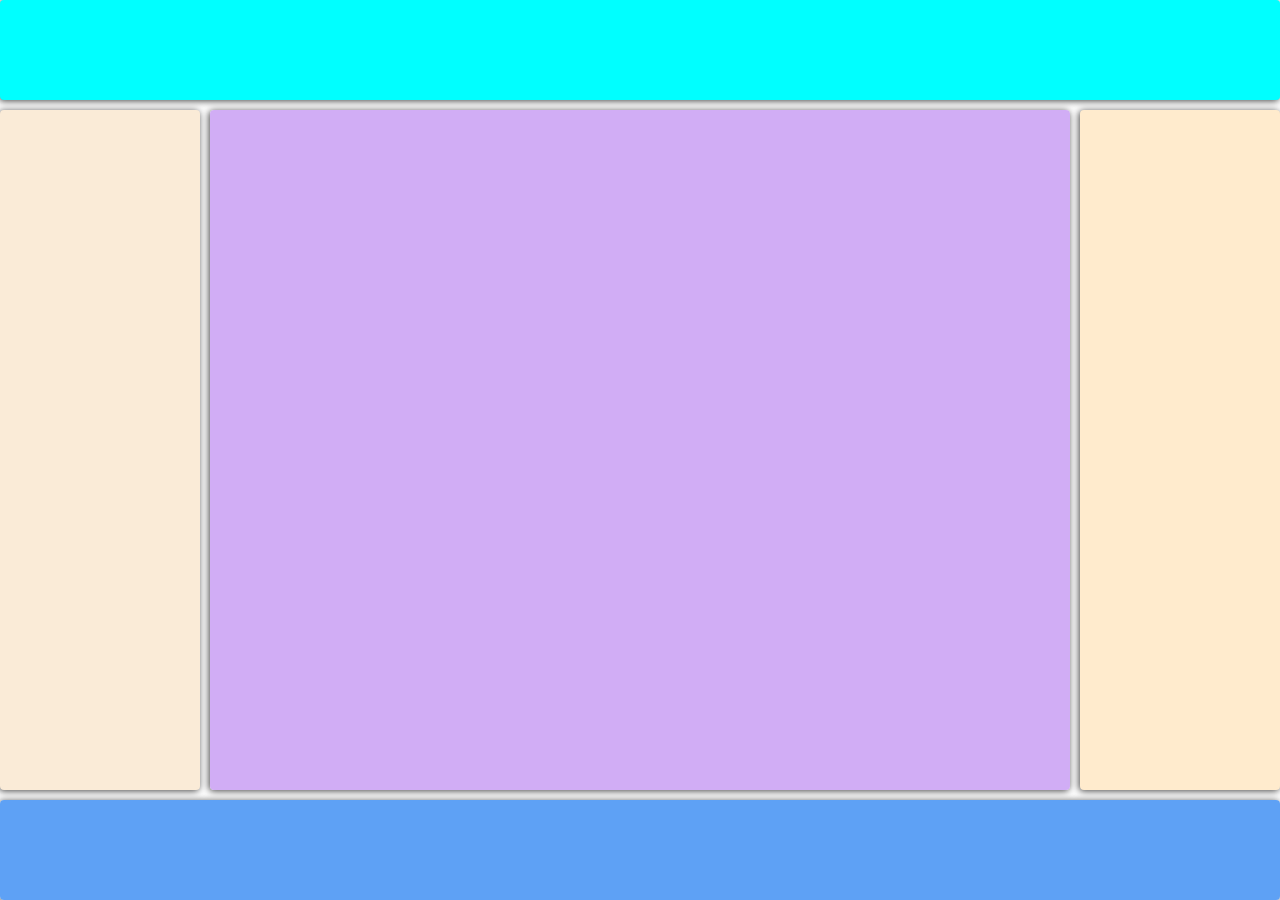
==== Blog_Prueba/nuevoBlog.html @ b7a25f41 "estructura" ====
<!DOCTYPE html>
<html lang="en">
<head>
    <meta charset="UTF-8">
    <meta http-equiv="X-UA-Compatible" content="IE=edge">
    <meta name="viewport" content="width= , initial-scale=1.0">
    <title>Document</title>
    <link rel="stylesheet" href="./grid.css">
</head>
<body class="grid-container">
    <header class="header">

    </header>
    <nav class="nav">

    </nav>
    <aside class="aside">

    </aside>
    <article class="article">

    </article>
    <footer class="footer">
        
    </footer>
</body>
</html>
---- Blog_Prueba/grid.css ----
* {
    box-sizing: border-box;
    margin: 0;
    padding: 0;
}
html {
    height: 100%;
}
body {
    font-family: Cambria, Cochin, Georgia, Times, 'Times New Roman', serif;
    font-size: 1.2rem;
    min-height: 100%;
}
.grid-container > * {
    box-shadow: -1px 1px 7px 0px rgb(0, 0, 0, 0.75);
    border-radius: 4px;
    padding: 10px;
    text-align: center;
}
.header {
    grid-area: header;
    background-color: aqua;
}
.nav {
    grid-area: nav;
    background-color: antiquewhite;
}
.aside {
    grid-area: aside;
    background-color: blanchedalmond;
}
.article {
    grid-area: article;
    background-color: rgba(202, 159, 243, 0.858);
}
.footer {
    grid-area: footer;
    background-color: rgba(64, 144, 243, 0.845);
}
/*Aqui procedemos a desarrollar las mediciones para cada uno de nuestras etiquetas de la estructura.*/
.grid-container {
    display: grid;
    gap: 10px;
    grid-template:
    'header'  100px
    'nav'     50px
    'article' auto
    'aside'   100px
    'footer'  100px;
}
@media (min-width: 600px) {
    .grid-container {
    grid-template: 
    'header header' 100px
    'nav    nav'    50px
    'aside  article' auto
    'footer footer' 100px /
    200px   auto;
}
}
@media (min-width: 900px) {
    .grid-container {
        grid-template: 
        'header header header'  100px
        'nav  article   aside'  auto
        'footer footer  footer' 100px /
        200px   auto    200px;
}
}
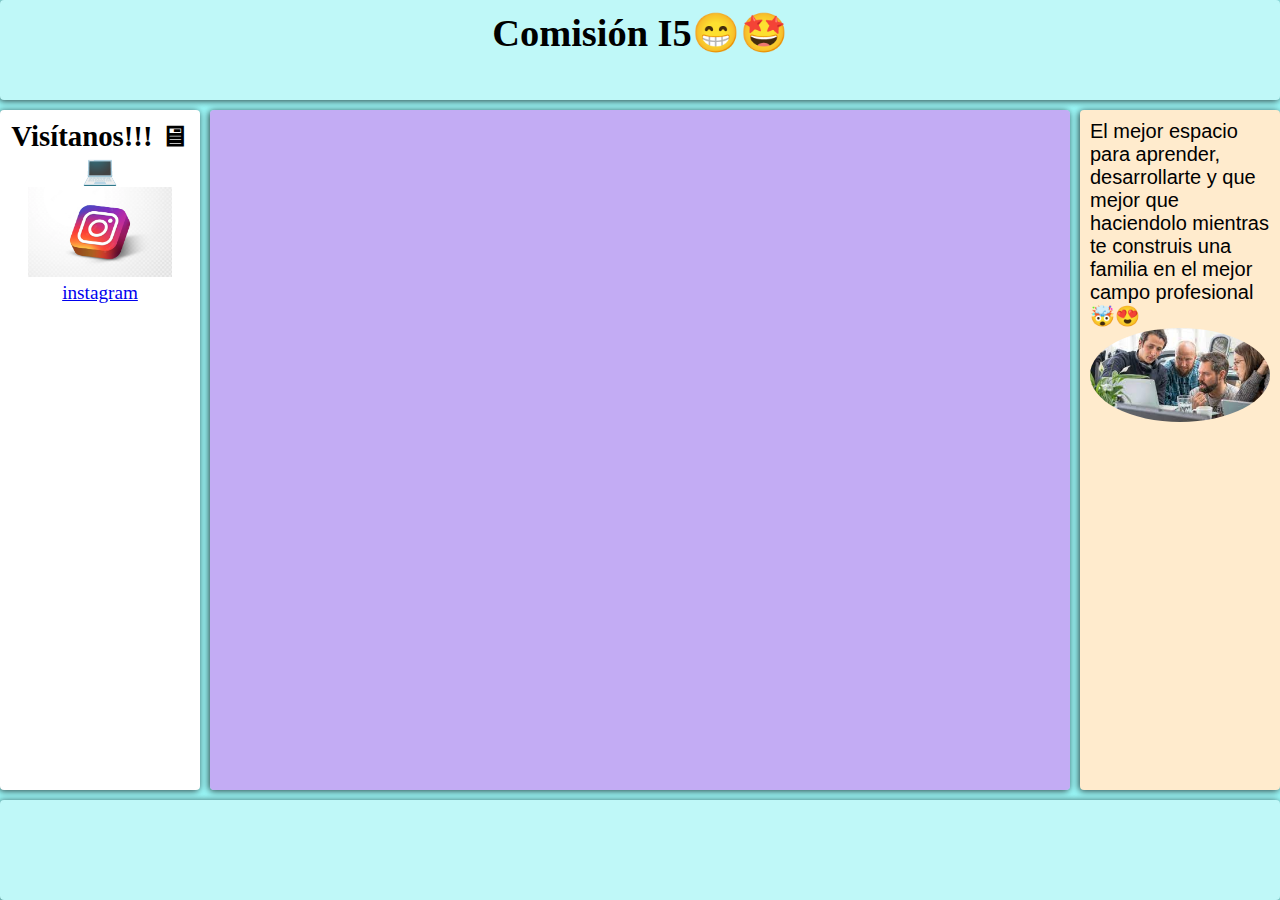
==== commit b19ca3d0: "Blog17" ====
--- a/Blog_Prueba/nuevoBlog.html
+++ b/Blog_Prueba/nuevoBlog.html
@@ -9,19 +9,29 @@
 </head>
 <body class="grid-container">
     <header class="header">
-
+        <h1><strong>Comisión I5</strong>😁🤩</h1>
     </header>
     <nav class="nav">
-
+        <h2>Visítanos!!! 🖥💻</h2>
+        <img src="./logoBlo.jpg" width="80%" height="auto" alt="">
+        <a href="https://www.instagram.com">instagram</a>
     </nav>
     <aside class="aside">
+        <p>El mejor espacio para aprender, desarrollarte y que mejor que haciendolo mientras te construis una familia en el mejor campo profesional 🤯😍</p>
+        <div>
+            <img src="./imgBlog.jpg" width="100%" height="auto" alt="imagen profesional" id="ball">
+        </div>
+    </aside>
+    <main class="article">
+        <section>
+            <article>
 
-    </aside>
-    <article class="article">
+            </article>
+        </section>
 
-    </article>
+    </main>
     <footer class="footer">
-        
+
     </footer>
 </body>
 </html>
--- a/Blog_Prueba/grid.css
+++ b/Blog_Prueba/grid.css
@@ -10,6 +10,7 @@
     font-family: Cambria, Cochin, Georgia, Times, 'Times New Roman', serif;
     font-size: 1.2rem;
     min-height: 100%;
+    background-color: rgb(155, 248, 248);
 }
 .grid-container > * {
     box-shadow: -1px 1px 7px 0px rgb(0, 0, 0, 0.75);
@@ -19,11 +20,11 @@
 }
 .header {
     grid-area: header;
-    background-color: aqua;
+    background-color: rgb(191, 248, 248);
 }
 .nav {
     grid-area: nav;
-    background-color: antiquewhite;
+    background-color:white;
 }
 .aside {
     grid-area: aside;
@@ -35,7 +36,7 @@
 }
 .footer {
     grid-area: footer;
-    background-color: rgba(64, 144, 243, 0.845);
+    background-color: rgba(191, 248, 248);
 }
 /*Aqui procedemos a desarrollar las mediciones para cada uno de nuestras etiquetas de la estructura.*/
 .grid-container {
@@ -66,4 +67,33 @@
         'footer footer  footer' 100px /
         200px   auto    200px;
 }
+}
+.aside {
+    text-align: left;
+    font-family: 'Franklin Gothic Medium', 'Arial Narrow', Arial, sans-serif;
+    font-size: 20px;
+}
+#ball {
+    position: relative;
+    border-radius: 50%;
+    background: linear-gradient(
+    35deg,
+    );
+    animation-name: bounce;
+    animation-duration: 4s;
+    animation-iteration-count: 3;
+}
+
+@keyframes bounce{
+    0% {
+    top: 0px;
+    }
+    50% {
+    top: 120px;
+    width: 130px;
+    height: 75px;
+    }
+    80% {
+    top: 0px;
+    }
 }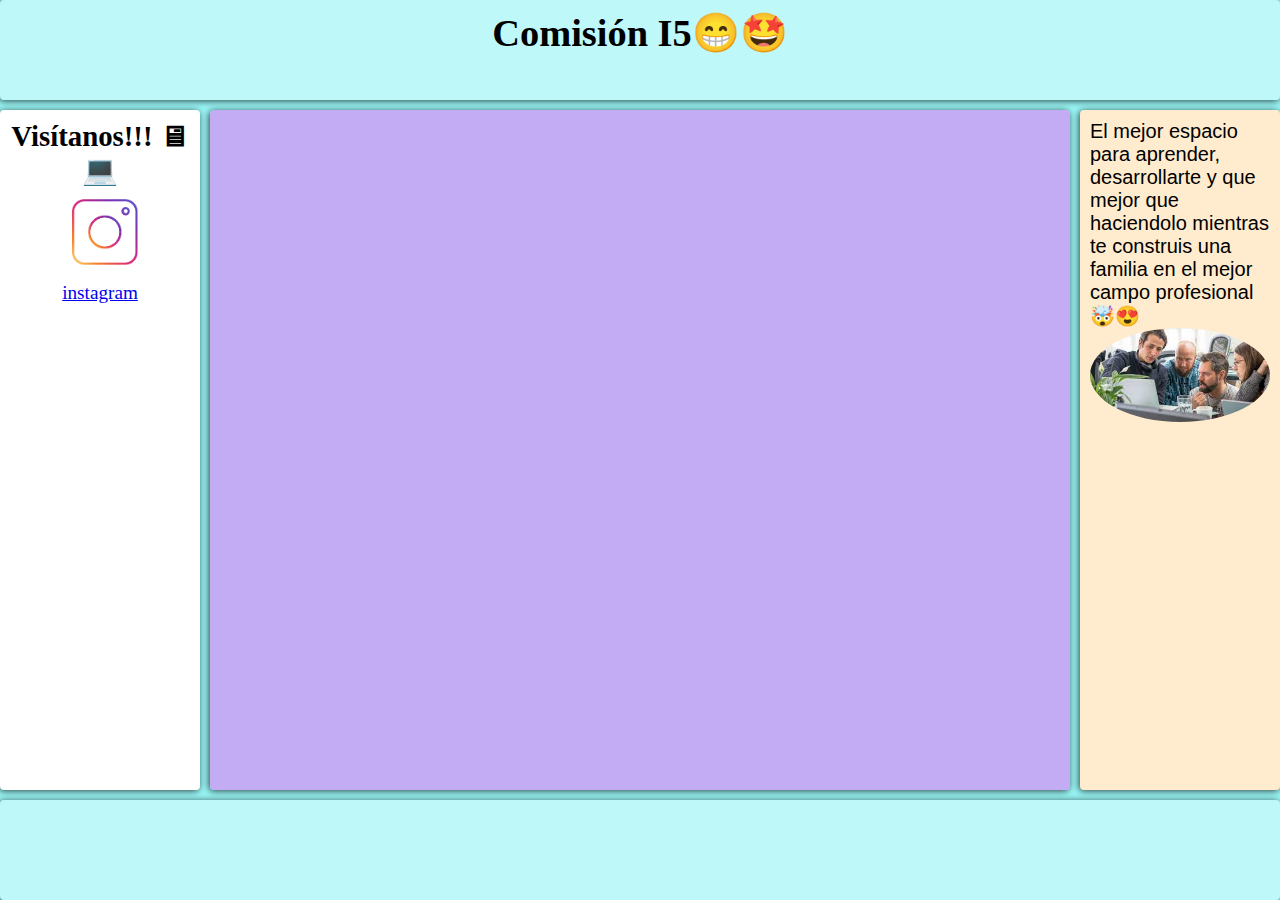
==== commit afbf6a09: "blogPart2" ====
--- a/Blog_Prueba/nuevoBlog.html
+++ b/Blog_Prueba/nuevoBlog.html
@@ -13,8 +13,8 @@
     </header>
     <nav class="nav">
         <h2>Visítanos!!! 🖥💻</h2>
-        <img src="./logoBlo.jpg" width="80%" height="auto" alt="">
-        <a href="https://www.instagram.com">instagram</a>
+        <img src="./images.jpg" alt="" class="imagen1">
+        <a href="https://www.instagram.com" class="nav1">instagram</a>
     </nav>
     <aside class="aside">
         <p>El mejor espacio para aprender, desarrollarte y que mejor que haciendolo mientras te construis una familia en el mejor campo profesional 🤯😍</p>
--- a/Blog_Prueba/grid.css
+++ b/Blog_Prueba/grid.css
@@ -25,10 +25,14 @@
 .nav {
     grid-area: nav;
     background-color:white;
+    text-align: center;
 }
 .aside {
     grid-area: aside;
     background-color: blanchedalmond;
+    text-align: left;
+    font-family: 'Franklin Gothic Medium', 'Arial Narrow', Arial, sans-serif;
+    font-size: 20px;
 }
 .article {
     grid-area: article;
@@ -68,11 +72,6 @@
         200px   auto    200px;
 }
 }
-.aside {
-    text-align: left;
-    font-family: 'Franklin Gothic Medium', 'Arial Narrow', Arial, sans-serif;
-    font-size: 20px;
-}
 #ball {
     position: relative;
     border-radius: 50%;
@@ -96,4 +95,10 @@
     80% {
     top: 0px;
     }
-}+}
+.imagen1 {
+    width: 50%;
+    height: auto;
+    margin-left: 10px;
+}
+
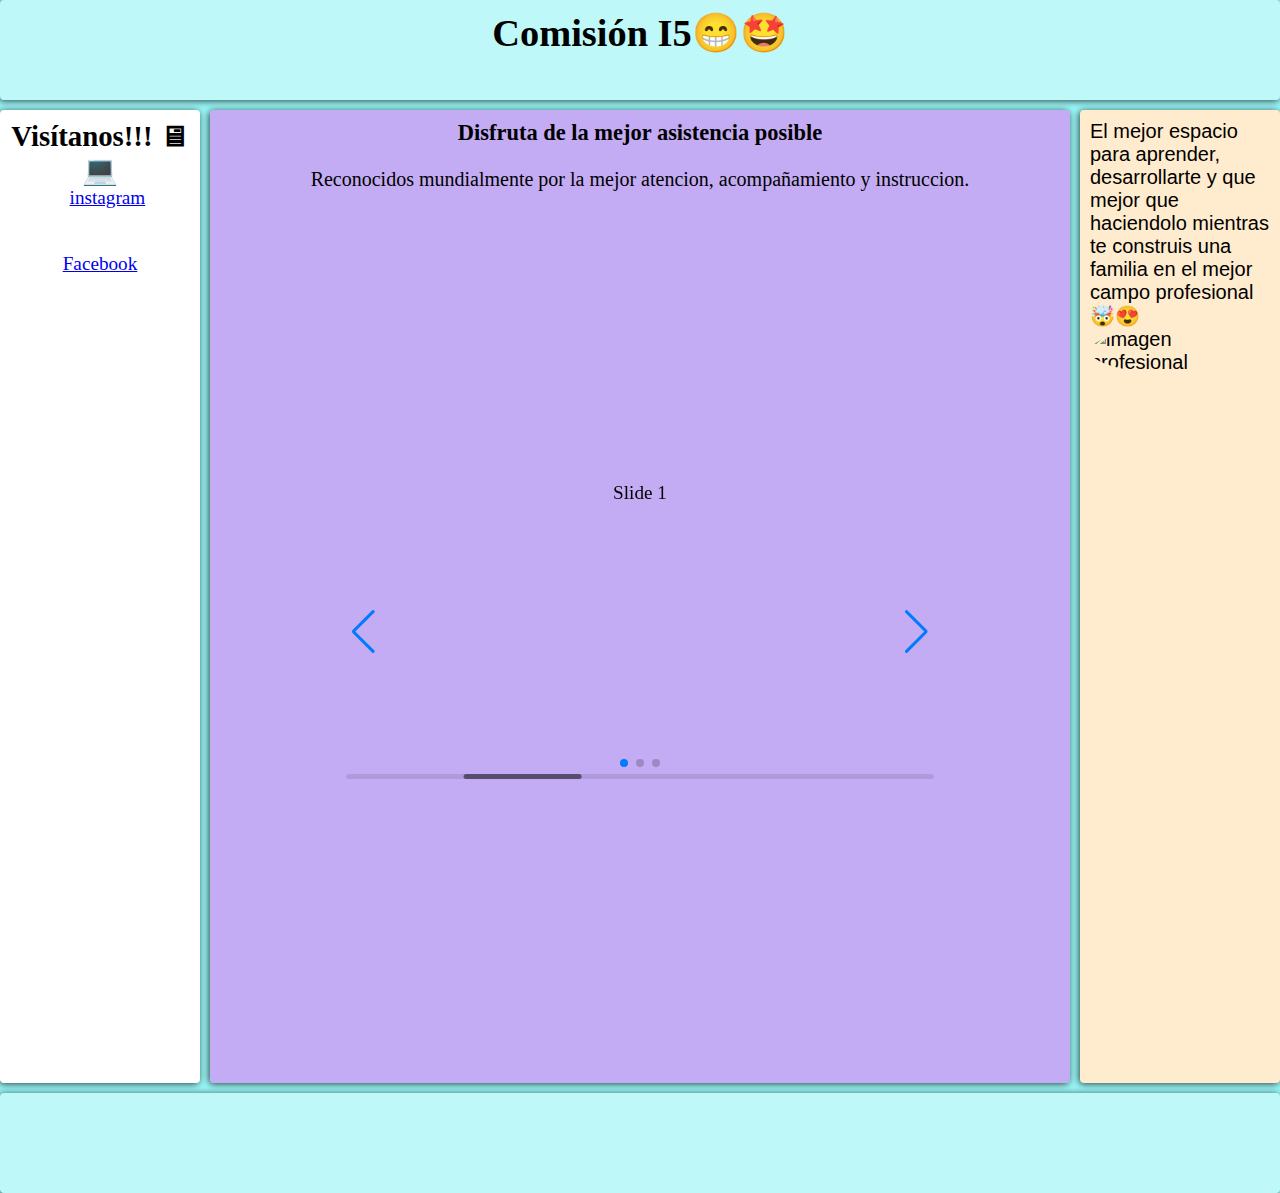
==== commit a5da3511: "Blog18" ====
--- a/Blog_Prueba/nuevoBlog.html
+++ b/Blog_Prueba/nuevoBlog.html
@@ -5,6 +5,10 @@
     <meta http-equiv="X-UA-Compatible" content="IE=edge">
     <meta name="viewport" content="width= , initial-scale=1.0">
     <title>Document</title>
+    <link 
+    rel="stylesheet"
+    href="https://unpkg.com/swiper@8/swiper-bundle.min.css"
+    />
     <link rel="stylesheet" href="./grid.css">
 </head>
 <body class="grid-container">
@@ -13,17 +17,54 @@
     </header>
     <nav class="nav">
         <h2>Visítanos!!! 🖥💻</h2>
-        <img src="./images.jpg" alt="" class="imagen1">
+        <img src="/imagenes/images.jpg" alt="" class="imagen1">
         <a href="https://www.instagram.com" class="nav1">instagram</a>
+        <br><br>
+        <img src="/imagenes/faceboo.jpg" alt="" width="30%" height="auto">
+        <br>
+        <a href="https://www.facebook.com">Facebook</a>
     </nav>
     <aside class="aside">
         <p>El mejor espacio para aprender, desarrollarte y que mejor que haciendolo mientras te construis una familia en el mejor campo profesional 🤯😍</p>
         <div>
-            <img src="./imgBlog.jpg" width="100%" height="auto" alt="imagen profesional" id="ball">
+            <img src="/imagenes/imgBlog.jpg" width="100%" height="auto" alt="imagen profesional" id="ball">
         </div>
     </aside>
     <main class="article">
         <section>
+            <article>
+                <h3><strong>Disfruta de la mejor asistencia posible</strong></h3>
+                <br>
+                <p class="textart">Reconocidos mundialmente por la mejor atencion, acompañamiento y instruccion.</p>
+            </article>
+            <div class="container">
+                <div>
+                <h4></h4>
+                <p></p>
+
+                <!-- Slider main container -->
+<div class="swiper">
+    <!-- Additional required wrapper -->
+    <div class="swiper-wrapper">
+    <!-- Slides -->
+    <div class="swiper-slide">Slide 1</div>
+    <div class="swiper-slide">Slide 2</div>
+    <div class="swiper-slide">Slide 3</div>
+    ...
+    </div>
+    <!-- If we need pagination -->
+    <div class="swiper-pagination"></div>
+
+    <!-- If we need navigation buttons -->
+    <div class="swiper-button-prev"></div>
+    <div class="swiper-button-next"></div>
+
+    <!-- If we need scrollbar -->
+    <div class="swiper-scrollbar"></div>
+</div>
+
+            </div>
+            </div>
             <article>
 
             </article>
@@ -33,5 +74,7 @@
     <footer class="footer">
 
     </footer>
+    <script src="https://unpkg.com/swiper@8/swiper-bundle.min.js"></script>
+    <script src="./main.js"></script>
 </body>
 </html>
--- a/Blog_Prueba/grid.css
+++ b/Blog_Prueba/grid.css
@@ -101,4 +101,26 @@
     height: auto;
     margin-left: 10px;
 }
+.textart {
+    font-size: 20px;
+}
+.container {
+    height: 98vh;
+    display: flex;
+    flex-direction: column;
+    justify-content: center;
+    align-items: center;
+}
+.board {
+    max-width:987px;
+    width: 100%;
+    background-color: antiquewhite;
+    text-align: center;
+    border-radius: 8px;
+    padding: 4em 0;
+}
 
+.swiper {
+    width: 600px;
+    height: 300px;
+}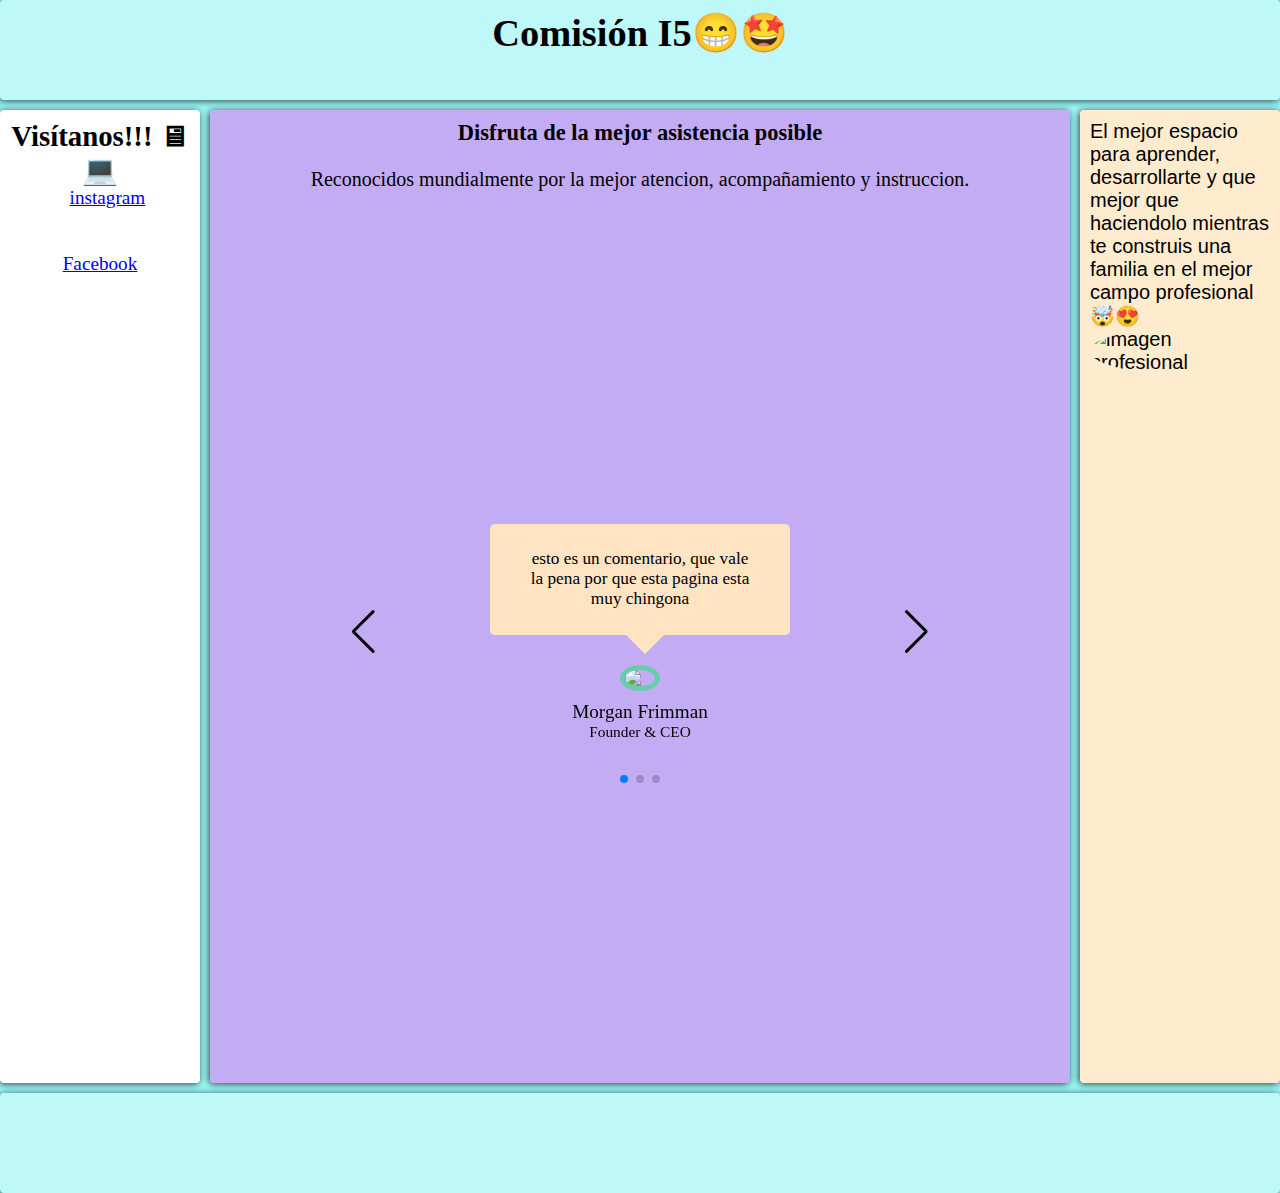
==== commit b5898b21: "Merge pull request #1 from gablon29/mainn" ====
--- a/Blog_Prueba/nuevoBlog.html
+++ b/Blog_Prueba/nuevoBlog.html
@@ -29,7 +29,7 @@
         <div>
             <img src="/imagenes/imgBlog.jpg" width="100%" height="auto" alt="imagen profesional" id="ball">
         </div>
-    </aside>
+    </aside><!--sdads-->
     <main class="article">
         <section>
             <article>
@@ -47,9 +47,42 @@
     <!-- Additional required wrapper -->
     <div class="swiper-wrapper">
     <!-- Slides -->
-    <div class="swiper-slide">Slide 1</div>
-    <div class="swiper-slide">Slide 2</div>
-    <div class="swiper-slide">Slide 3</div>
+    <div class="swiper-slide">
+        <div class="flex">
+            <div class="comments">
+                esto es un comentario, que vale la pena por que esta pagina esta muy chingona
+            </div>
+            <div class="profile">
+                <img src="/imagenes/morgan.jpg">
+                <a href="#">Morgan Frimman</a>
+                <span>Founder & CEO</span>
+            </div>
+        </div>
+    </div>
+    <div class="swiper-slide">
+        <div class="flex">
+            <div class="comments">
+                Este es el segundo comentario, el primero salio perfecto
+            </div>
+            <div class="profile">
+                <img src="/imagenes/jobs_steve.jpg">
+                <a href="#">Steve Jobs</a>
+                <span>Founder & CEO</span>
+            </div>
+        </div>
+    </div>
+    <div class="swiper-slide">
+        <div class="flex">
+            <div class="comments">
+                esto es un comentario, que vale la pena por que esta pagina esta muy chingona
+            </div>
+            <div class="profile">
+                <img src="/imagenes/bill gate.jpg">
+                <a href="#">Bill Gate</a>
+                <span>Founder of Microsoft</span>
+            </div>
+        </div>
+    </div>
     ...
     </div>
     <!-- If we need pagination -->
@@ -59,8 +92,6 @@
     <div class="swiper-button-prev"></div>
     <div class="swiper-button-next"></div>
 
-    <!-- If we need scrollbar -->
-    <div class="swiper-scrollbar"></div>
 </div>
 
             </div>
--- a/Blog_Prueba/grid.css
+++ b/Blog_Prueba/grid.css
@@ -122,5 +122,58 @@
 
 .swiper {
     width: 600px;
-    height: 300px;
-}+    height: auto;
+}
+
+.swiper .swiper-slide .flex {
+    margin: 3em 0;
+    display: flex;
+    flex-direction: column;
+    align-items: center;
+}
+.swiper .swiper-slide .comments {
+    background-color: bisque;
+    padding:1.5em 2em;
+    width: 50%;
+    border-radius: 5px;
+    font-size:.9em;
+    position: relative;
+}
+.swiper .swiper-slide .comments::after{
+    content:'';
+    position: absolute;
+    bottom: -19px;
+    left: 45%;
+    width: 0;
+    height: 0;
+    border-left: 20px solid transparent;
+    border-right: 20px solid transparent;
+    border-top: 20px solid bisque;
+    z-index: -99;
+}
+.swiper .profile {
+    display: flex;
+    flex-direction: column;
+    align-items: center;
+    margin-top: 1em;
+
+}
+.swiper .profile img{
+    width: 30%;
+    border-radius: 50%;
+    border: 5px solid mediumaquamarine;
+    margin: 10px 0;
+}
+.swiper .profile >a {
+    text-decoration: none;
+    color:black;
+}
+.swiper .profile >span{
+    color: black;
+    font-size: .8em;
+}
+.swiper .swiper-button-prev, .swiper-button-next{
+    color: var(--color-text);
+}
+
+
